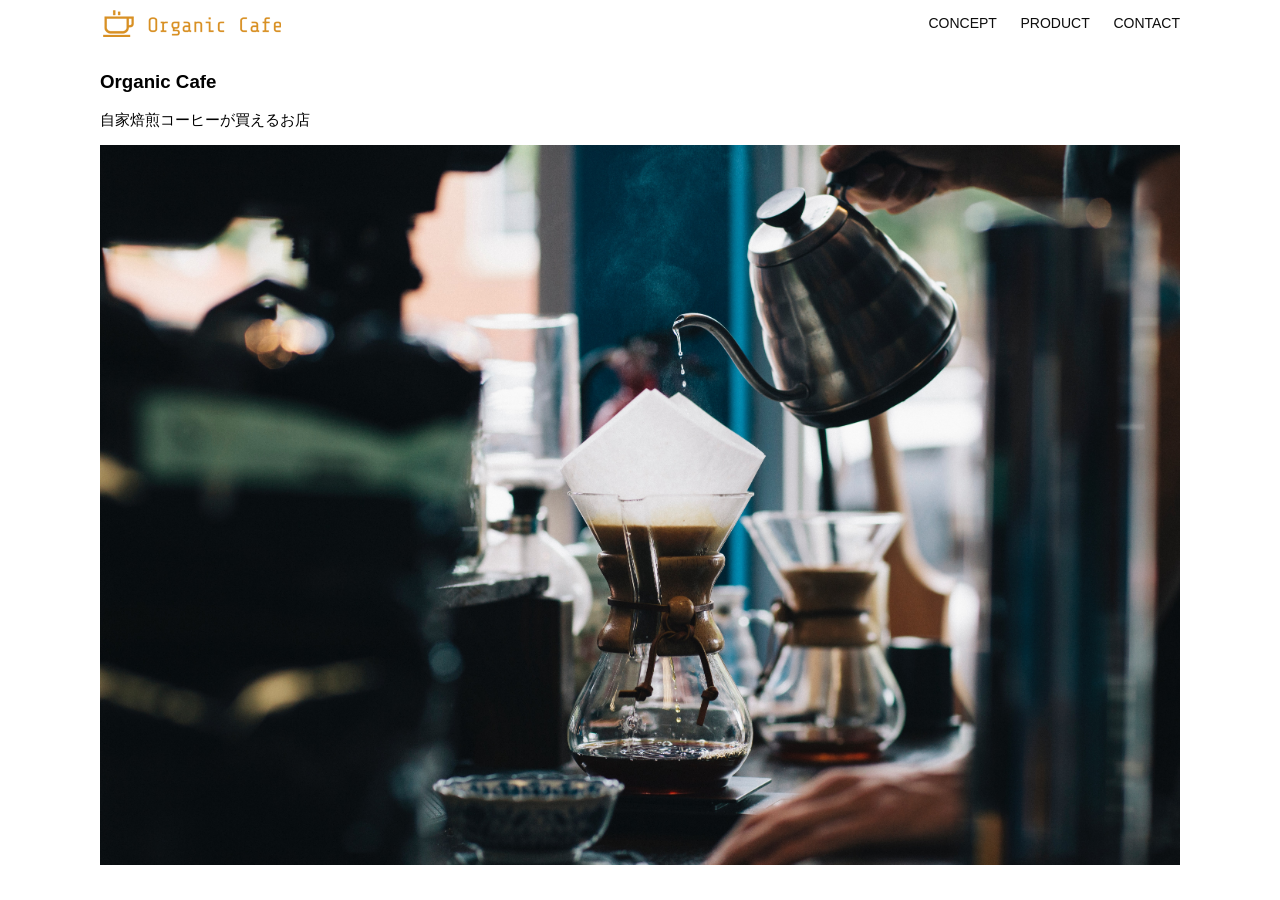
==== kadai_013/index.html @ f14eeea8 "Add files via upload" ====
<!DOCTYPE html>
<html>
  <head>
    <title>Organic Cafe</title>
    <meta charset="UTF-8" />
    <meta name="description" content="自家焙煎のコーヒーがお家で楽しめるOrganic Cafe"/>
    <meta name="viewport" content="width=device-width, initial-scale=1.0" />
    <link rel="stylesheet" href="style.css" />
  </head>
  <body>
    <!-- ヘッダー -->
    <header>
      <!-- ロゴ -->
      <a href="index.html" id="logo"><img src="images/logo.png" alt="トップページに戻る"/></a>

      <!-- PC用ナビゲーション -->
      <nav id="nav-pc">
        <a href="index.html#concept">CONCEPT</a>
        <a href="index.html#product">PRODUCT</a>
        <a href="index.html#contact">CONTACT</a>
      </nav>

      <!-- ここからスマホ用メニューボタン-->
       <img id="menu-sp"  src="images/button-menu.png"  alt="ナビゲーションを開く"  onclick="document.getElementById('nav-sp').style.display = 'block'">

       <!-- ここからスマホ用ナビゲーション-->       
        <nav id="nav-sp">
          <ul>
            <li>
          <img id="close" src="images/button-close.png" alt="ナビゲーションを閉じる"  onclick="document.getElementById('nav-sp').style.display = 'none'">
          </li>
          <li>
      <!-- スマホロゴ -->
        <a id="logo-sp" href="index.html" onclick="document.getElementById('nav-sp').style.display = 'none'"></a>
        </li>
        <li><a class="menu" href="index.html#concept" onclick="document.getElementById('nav-sp').style.display = 'none'">CONCEPT</a></li>
        <li><a class="menu" href="index.html#product" onclick="document.getElementById('nav-sp').style.display = 'none'">PRODUCT</a></li>
        <li><a class="menu" href="index.html#contact" onclick="document.getElementById('nav-sp').style.display = 'none'">CONTACT</a></li>
      </ul>
        </nav>

    </header>

    <main>
      <article>
        <!-- メインビジュアル -->
        <section id="main-visual">
          <div id="main-message">
            <h1>Organic Cafe</h1>
            <p>自家焙煎コーヒーが買えるお店</p>
          </div>
          <img src="images/main-image.jpg" alt="コーヒーをハンドドリップで淹れる画像"/>
        </section>
      </article>
    </main>
  </body>
</html>
---- kadai_013/style.css ----
/* PC、スマホ共通スタイル */
body {
  font-family: "Source Sans Pro", "Hiragino Kaku Gothic ProN", Meiryo, Arial,
    sans-serif;
}

p {
  font-size: 15px;
}

#main-visual>img {
  width: 100%;
}

/*================
PC用のスタイル 
=================*/
@media screen and (min-width: 768px) {
  /* PC用ナビゲーション非表示 */
  #menu-sp {
    display: none;
  }
  #nav-sp {
    display: none;
  }
  
    /* 横幅設定 */
  body {
    max-width: 1080px;
    min-width: 960px;
    margin: 0 auto 0 auto;
  }

  /* ヘッダー */
  header {
    display: flex;
    justify-content: space-between;
  }

  /* ナビゲーションのレイアウト */
  #nav-pc {
    text-align: right;
    font-size: 14px;
    padding-top: 15px;
  }

  /* ナビゲーションのリンクの装飾設定 */
  #nav-pc>a {
    text-decoration: none;
    margin-left: 20px;
  }

  #nav-pc>a:link {
    color: #0d0d0d;
  }

  #nav-pc>a:visited {
    color: #0d0d0d;
  }

  #nav-pc>a:hover {
    color: #0d0d0d;
    text-decoration: underline;
  }

  #nav-pc>a:active {
    color: #0d0d0d;
  }
}

/*================
ここからスマホ用のスタイル 
=================*/
/* 画面幅が767px以下のとき */
@media screen and (max-width: 767px) {

body {
  min-width: 375px;
  margin: 0;
}

#nav-pc {
    display: none;
}

#menu-sp {
  float: right;
  padding: 0;
}

#nav-sp {
  background-color: #ce933e;
  position: absolute;
  left: 0;
  top: 0;
  height: 100%;
  width: 100%;
  display: none;
  z-index: 100;
}

#nav-sp ul {
  padding: 0;
}

#nav-sp li {
  list-style: none;
}

#close {
  position: absolute;
  top: 20px;
  right: 20px;
}

#logo-sp {
  margin: 80px 0px 30px 20px;
}

#nav-sp a {
  display: block;
}

#nav-sp a:link {
  color: #ffffff;
}

#nav-sp a:visited {
  color: #ffffff;
}

#nav-sp a:hover {
  color: #ffffff;
  text-decoration: underline;
}
#nav-sp a:active {
  color: #ffffff;
}

#nav-sp.menu {
  text-decoration: none;
  display: block;
  margin: 0 20px 0 20px;
  height: 44px;
  font-size: 16px;
  background-image: url("images/arrow.png");
  background-repeat: no-repeat;
  background-position: right-top;
}

}
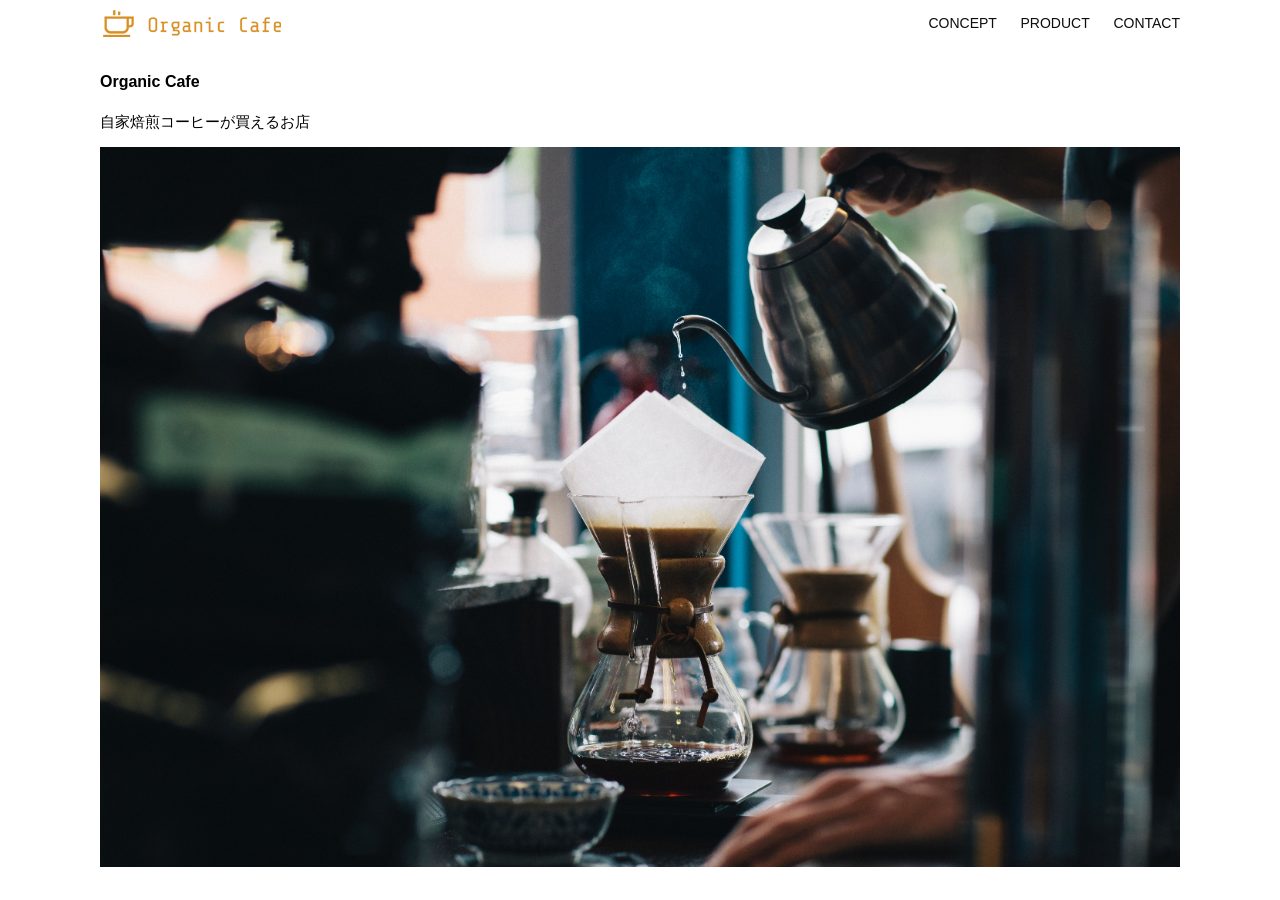
==== commit c2f5c35f: "Add files via upload" ====
--- a/kadai_013/index.html
+++ b/kadai_013/index.html
@@ -30,8 +30,10 @@
           <img id="close" src="images/button-close.png" alt="ナビゲーションを閉じる"  onclick="document.getElementById('nav-sp').style.display = 'none'">
           </li>
           <li>
+            
       <!-- スマホロゴ -->
-        <a id="logo-sp" href="index.html" onclick="document.getElementById('nav-sp').style.display = 'none'"></a>
+       <a id="logo-sp" href="index.html" onclick="document.getElementById('nav-sp').style.display = 'none'"><img src="images/logo-sp.png" alt="トップページに戻る"></a>
+       
         </li>
         <li><a class="menu" href="index.html#concept" onclick="document.getElementById('nav-sp').style.display = 'none'">CONCEPT</a></li>
         <li><a class="menu" href="index.html#product" onclick="document.getElementById('nav-sp').style.display = 'none'">PRODUCT</a></li>
@@ -46,7 +48,7 @@
         <!-- メインビジュアル -->
         <section id="main-visual">
           <div id="main-message">
-            <h1>Organic Cafe</h1>
+            <h4>Organic Cafe</h4>
             <p>自家焙煎コーヒーが買えるお店</p>
           </div>
           <img src="images/main-image.jpg" alt="コーヒーをハンドドリップで淹れる画像"/>
--- a/kadai_013/style.css
+++ b/kadai_013/style.css
@@ -116,7 +116,13 @@
 #logo-sp {
   margin: 80px 0px 30px 20px;
 }
-
+.menu::after {
+  content: '>';
+  position: absolute;
+  right: 20px;
+  color: #fff;
+  font-size: 14px;
+}
 #nav-sp a {
   display: block;
 }
@@ -137,7 +143,7 @@
   color: #ffffff;
 }
 
-#nav-sp.menu {
+#nav-sp .menu {
   text-decoration: none;
   display: block;
   margin: 0 20px 0 20px;
